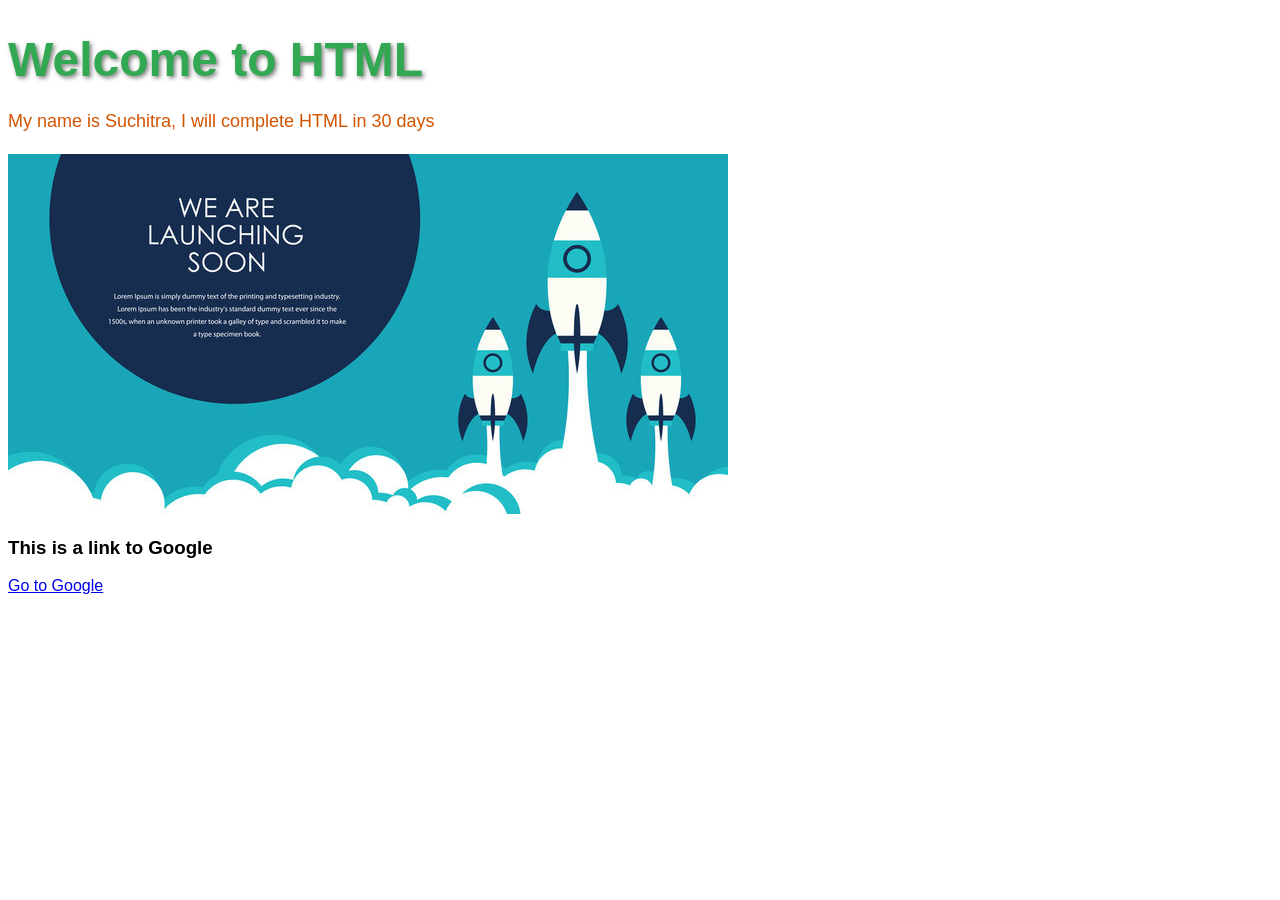
==== index.html @ adf5ee23 "updated index.html" ====
<!DOCTYPE html>
<html lang="en">
<head>  
    <link rel="stylesheet" href="style.css"/>
    <title>Basic HTML page</title>
</head>
<body>
    <h1>Welcome to HTML</h1>
    <p>My name is Suchitra, I will complete HTML in 30 days</p>

    <img src="image1.jpg"/>

    <h3>This is a link to Google</h3>
    <a href="https://www.google.com">Go to Google</a>
</body>
</html>
---- style.css ----
body{
    background-color: #blue;
    font-family: Arial, sans-serif;
}
h1{
    color: #32a852;
    font-size: 48PX;
    margin-bottom: 20px;
    text-shadow: 2px 2px 4px rgba(0, 0, 0, 0.5);
}
p{
    color: #d35400;
    font-size: 18px;
    line-height: 1.6;
}
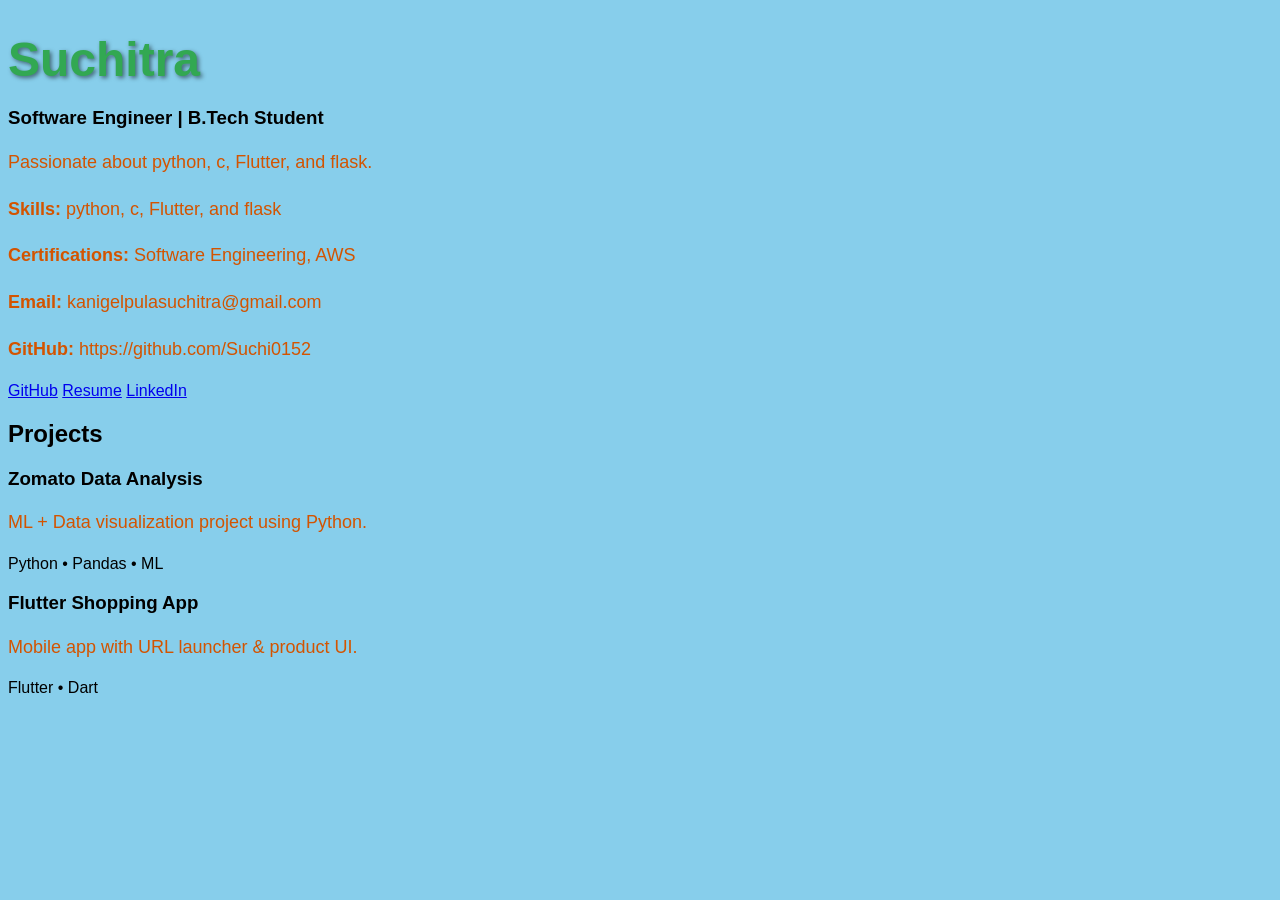
==== commit d89d4eb3: "Update index.html" ====
--- a/index.html
+++ b/index.html
@@ -1,16 +1,58 @@
 <!DOCTYPE html>
 <html lang="en">
-<head>  
-    <link rel="stylesheet" href="style.css"/>
-    <title>Basic HTML page</title>
+<head>
+  <meta charset="UTF-8">
+  <meta name="viewport" content="width=device-width, initial-scale=1.0">
+  <title>Portfolio</title>
+  <link rel="stylesheet" href="style.css">
 </head>
+
 <body>
-    <h1>Welcome to HTML</h1>
-    <p>My name is Suchitra, I will complete HTML in 30 days</p>
 
-    <img src="image1.jpg"/>
+  <div class="container">
 
-    <h3>This is a link to Google</h3>
-    <a href="https://www.google.com">Go to Google</a>
+    <div class="card">
+      <h1>Suchitra</h1>
+      <h3>Software Engineer | B.Tech Student</h3>
+
+      <p class="intro">
+        Passionate about python, c, Flutter, and flask.
+      </p>
+
+      <div class="info">
+        <p><b>Skills:</b> python, c, Flutter, and flask</p>
+        <p><b>Certifications:</b> Software Engineering, AWS</p>
+        <p><b>Email:</b> kanigelpulasuchitra@gmail.com</p>
+        <p><b>GitHub:</b> https://github.com/Suchi0152</p>
+      </div>
+
+      <div class="buttons">
+        <a href="https://github.com/" target="_blank">GitHub</a>
+        <a href="#" target="_blank">Resume</a>
+        <a href="#" target="_blank">LinkedIn</a>
+      </div>
+    </div>
+
+    <!-- PROJECT SECTION -->
+    <h2>Projects</h2>
+
+    <div class="projects">
+
+      <div class="project-card">
+        <h3>Zomato Data Analysis</h3>
+        <p>ML + Data visualization project using Python.</p>
+        <span>Python • Pandas • ML</span>
+      </div>
+
+      <div class="project-card">
+        <h3>Flutter Shopping App</h3>
+        <p>Mobile app with URL launcher & product UI.</p>
+        <span>Flutter • Dart</span>
+      </div>
+
+    </div>
+
+  </div>
+
 </body>
 </html>
--- a/style.css
+++ b/style.css
@@ -1,14 +1,16 @@
-body{
-    background-color: #blue;
+body {
+    background-color: #87ceeb;
     font-family: Arial, sans-serif;
 }
-h1{
+
+h1 {
     color: #32a852;
-    font-size: 48PX;
+    font-size: 48px;
     margin-bottom: 20px;
     text-shadow: 2px 2px 4px rgba(0, 0, 0, 0.5);
 }
-p{
+
+p {
     color: #d35400;
     font-size: 18px;
     line-height: 1.6;
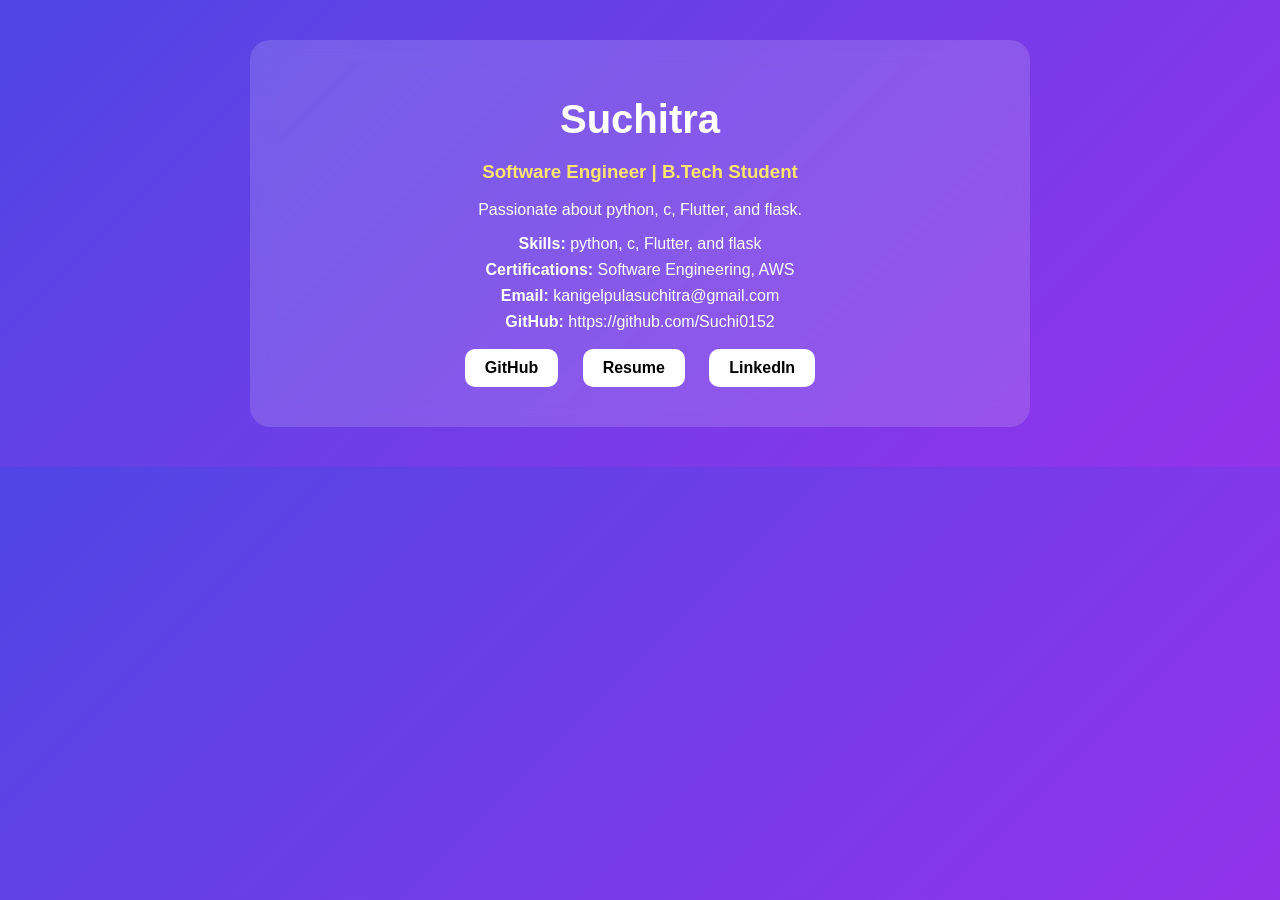
==== commit 08c280b8: "Update index.html" ====
--- a/index.html
+++ b/index.html
@@ -33,24 +33,7 @@
       </div>
     </div>
 
-    <!-- PROJECT SECTION -->
-    <h2>Projects</h2>
-
-    <div class="projects">
-
-      <div class="project-card">
-        <h3>Zomato Data Analysis</h3>
-        <p>ML + Data visualization project using Python.</p>
-        <span>Python • Pandas • ML</span>
-      </div>
-
-      <div class="project-card">
-        <h3>Flutter Shopping App</h3>
-        <p>Mobile app with URL launcher & product UI.</p>
-        <span>Flutter • Dart</span>
-      </div>
-
-    </div>
+   
 
   </div>
 
--- a/style.css
+++ b/style.css
@@ -1,17 +1,59 @@
 body {
-    background-color: #87ceeb;
-    font-family: Arial, sans-serif;
+  margin: 0;
+  font-family: Arial;
+  background: linear-gradient(135deg, #4f46e5, #9333ea);
+  color: white;
+}
+
+.container {
+  text-align: center;
+  padding: 40px;
+}
+
+.card {
+  background: rgba(255,255,255,0.15);
+  padding: 30px;
+  border-radius: 20px;
+  width: 60%;
+  margin: auto;
+  backdrop-filter: blur(10px);
 }
 
 h1 {
-    color: #32a852;
-    font-size: 48px;
-    margin-bottom: 20px;
-    text-shadow: 2px 2px 4px rgba(0, 0, 0, 0.5);
+  font-size: 40px;
+  margin-bottom: 5px;
 }
 
-p {
-    color: #d35400;
-    font-size: 18px;
-    line-height: 1.6;
+h3 {
+  color: #ffe66d;
 }
+
+.info p {
+  margin: 8px 0;
+}
+
+.buttons a {
+  display: inline-block;
+  margin: 10px;
+  padding: 10px 20px;
+  background: white;
+  color: black;
+  border-radius: 10px;
+  text-decoration: none;
+  font-weight: bold;
+}
+
+.projects {
+  display: flex;
+  justify-content: center;
+  gap: 20px;
+  margin-top: 30px;
+  flex-wrap: wrap;
+}
+
+.project-card {
+  background: rgba(255,255,255,0.2);
+  padding: 20px;
+  border-radius: 15px;
+  width: 250px;
+}
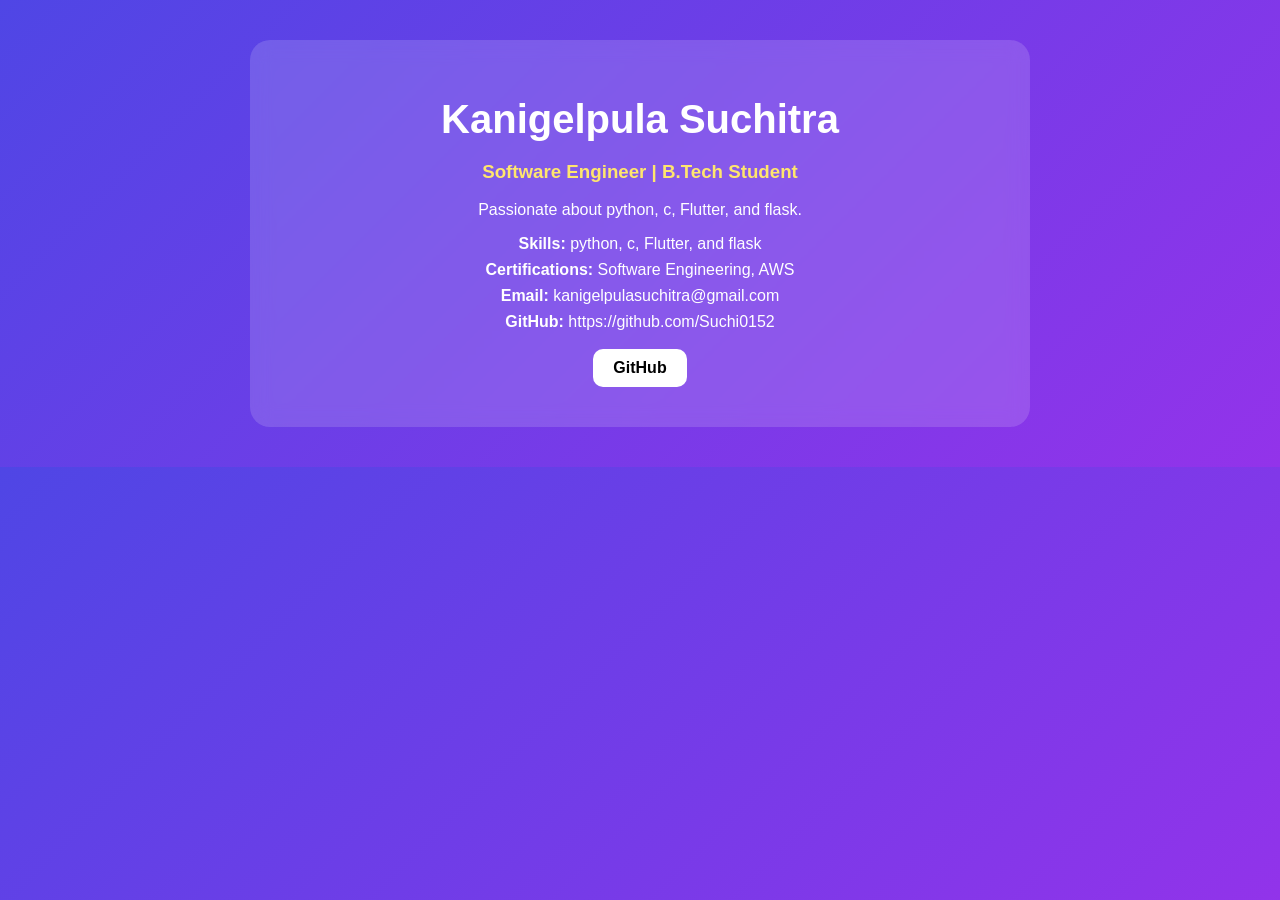
==== commit 640e14a7: "Update index.html" ====
--- a/index.html
+++ b/index.html
@@ -12,7 +12,7 @@
   <div class="container">
 
     <div class="card">
-      <h1>Suchitra</h1>
+      <h1> Kanigelpula Suchitra</h1>
       <h3>Software Engineer | B.Tech Student</h3>
 
       <p class="intro">
@@ -28,8 +28,6 @@
 
       <div class="buttons">
         <a href="https://github.com/" target="_blank">GitHub</a>
-        <a href="#" target="_blank">Resume</a>
-        <a href="#" target="_blank">LinkedIn</a>
       </div>
     </div>
 
--- a/style.css
+++ b/style.css
@@ -43,17 +43,4 @@
   font-weight: bold;
 }
 
-.projects {
-  display: flex;
-  justify-content: center;
-  gap: 20px;
-  margin-top: 30px;
-  flex-wrap: wrap;
-}
 
-.project-card {
-  background: rgba(255,255,255,0.2);
-  padding: 20px;
-  border-radius: 15px;
-  width: 250px;
-}
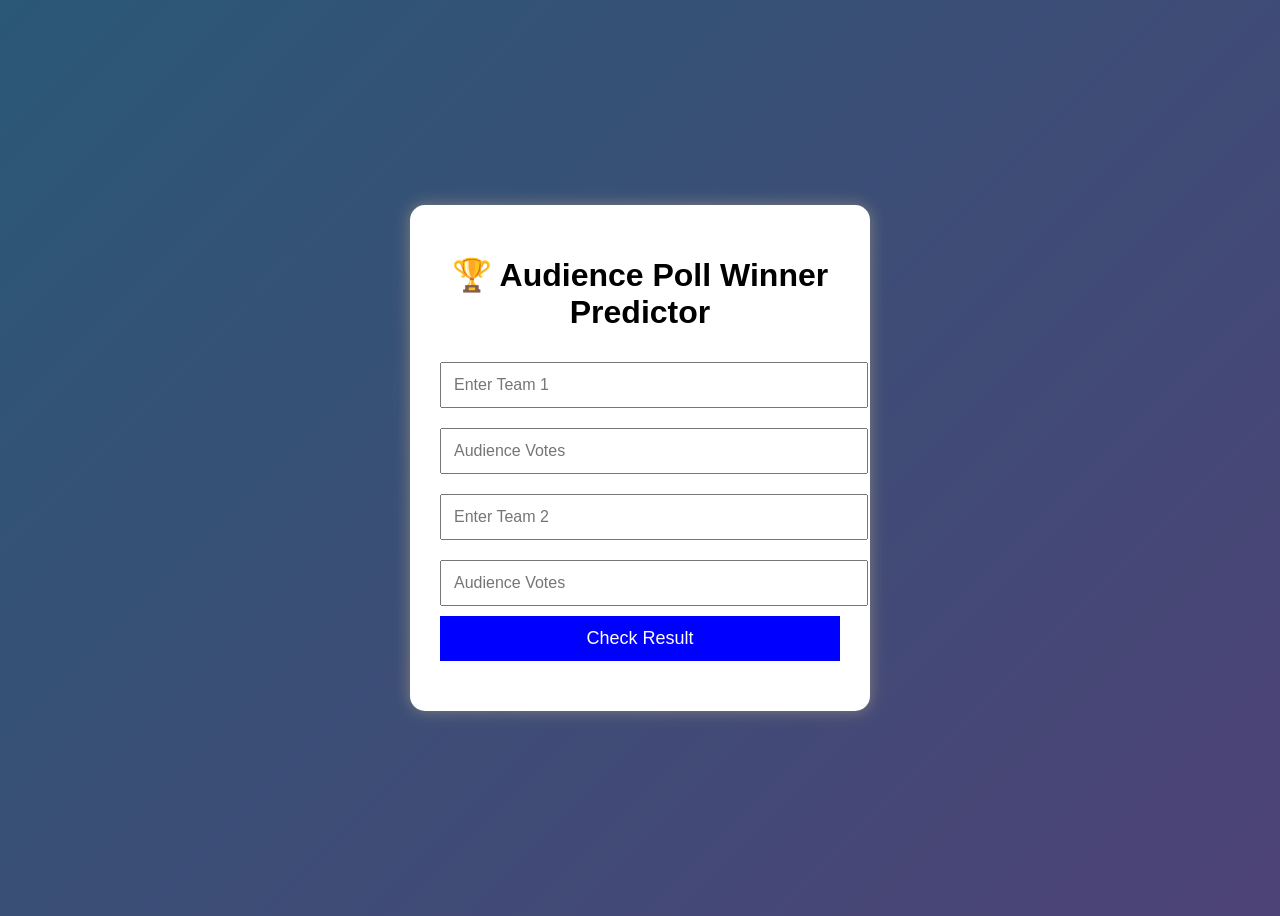
==== commit db3113b1: "Add files via upload" ====
--- a/index.html
+++ b/index.html
@@ -1,39 +1,124 @@
-<!DOCTYPE html>
-<html lang="en">
-<head>
-  <meta charset="UTF-8">
-  <meta name="viewport" content="width=device-width, initial-scale=1.0">
-  <title>Portfolio</title>
-  <link rel="stylesheet" href="style.css">
-</head>
-
-<body>
-
-  <div class="container">
-
-    <div class="card">
-      <h1> Kanigelpula Suchitra</h1>
-      <h3>Software Engineer | B.Tech Student</h3>
-
-      <p class="intro">
-        Passionate about python, c, Flutter, and flask.
-      </p>
-
-      <div class="info">
-        <p><b>Skills:</b> python, c, Flutter, and flask</p>
-        <p><b>Certifications:</b> Software Engineering, AWS</p>
-        <p><b>Email:</b> kanigelpulasuchitra@gmail.com</p>
-        <p><b>GitHub:</b> https://github.com/Suchi0152</p>
-      </div>
-
-      <div class="buttons">
-        <a href="https://github.com/" target="_blank">GitHub</a>
-      </div>
-    </div>
-
-   
-
-  </div>
-
-</body>
-</html>
+<!DOCTYPE html>
+<html lang="en">
+<head>
+<meta charset="UTF-8">
+<meta name="viewport" content="width=device-width, initial-scale=1.0">
+<title>Audience Poll Winner Predictor</title>
+
+<style>
+
+body{
+display:flex;
+justify-content:center;
+align-items:center;
+height:100vh;
+font-family:Arial,sans-serif;
+background:linear-gradient(135deg,#2b5876,#4e4376);
+}
+
+.container{
+background:white;
+padding:30px;
+width:400px;
+border-radius:15px;
+text-align:center;
+box-shadow:0 0 15px gray;
+}
+
+input{
+width:100%;
+padding:12px;
+margin:10px 0;
+font-size:16px;
+}
+
+button{
+width:100%;
+padding:12px;
+background:blue;
+color:white;
+border:none;
+font-size:18px;
+cursor:pointer;
+}
+
+#result{
+margin-top:20px;
+font-size:20px;
+font-weight:bold;
+line-height:35px;
+}
+
+</style>
+
+</head>
+
+<body>
+
+<div class="container">
+
+<h1>🏆 Audience Poll Winner Predictor</h1>
+
+<input type="text" id="team1" placeholder="Enter Team 1">
+
+<input type="number" id="vote1" placeholder="Audience Votes">
+
+<input type="text" id="team2" placeholder="Enter Team 2">
+
+<input type="number" id="vote2" placeholder="Audience Votes">
+
+<button onclick="checkResult()">Check Result</button>
+
+<div id="result"></div>
+
+</div>
+
+<script>
+
+function checkResult(){
+
+let team1=document.getElementById("team1").value;
+let vote1=Number(document.getElementById("vote1").value);
+
+let team2=document.getElementById("team2").value;
+let vote2=Number(document.getElementById("vote2").value);
+
+let result=document.getElementById("result");
+
+if(team1==="" || team2==="" || !vote1 || !vote2){
+result.innerHTML="Please fill all fields";
+return;
+}
+
+if(vote1>vote2){
+
+result.innerHTML=
+"🏆 Winner: "+team1+"<br>"+
+"❌ Loser: "+team2+"<br>"+
+"Audience Support: "+vote1+"%";
+
+}
+
+else if(vote2>vote1){
+
+result.innerHTML=
+"🏆 Winner: "+team2+"<br>"+
+"❌ Loser: "+team1+"<br>"+
+"Audience Support: "+vote2+"%";
+
+}
+
+else{
+
+result.innerHTML=
+"🤝 Match Tie<br>"+
+"Both received "+vote1+"%";
+
+}
+
+}
+
+</script>
+
+</body>
+</html>
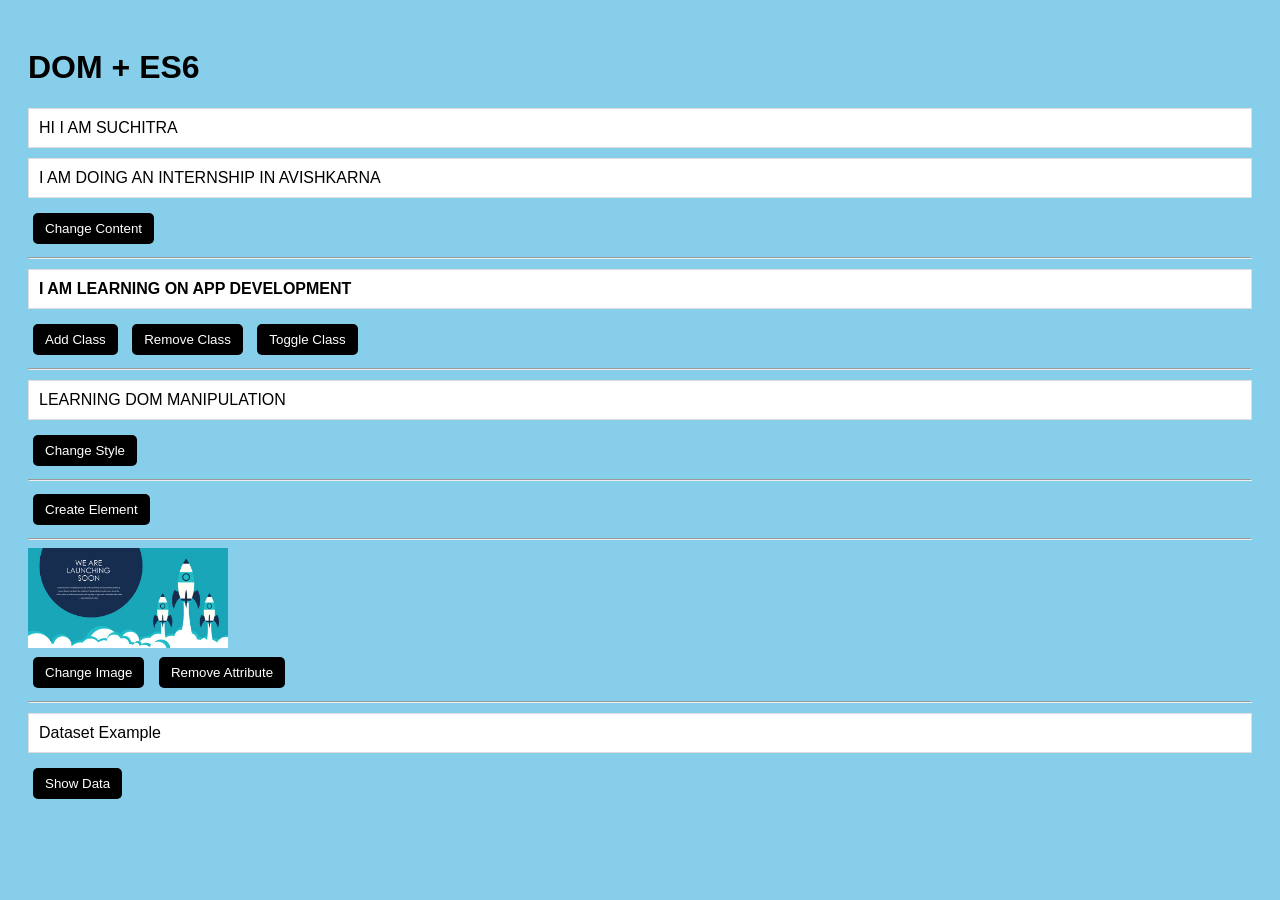
==== commit a8aade04: "Add files via upload" ====
--- a/index.html
+++ b/index.html
@@ -1,124 +1,50 @@
 <!DOCTYPE html>
 <html lang="en">
 <head>
-<meta charset="UTF-8">
-<meta name="viewport" content="width=device-width, initial-scale=1.0">
-<title>Audience Poll Winner Predictor</title>
-
-<style>
-
-body{
-display:flex;
-justify-content:center;
-align-items:center;
-height:100vh;
-font-family:Arial,sans-serif;
-background:linear-gradient(135deg,#2b5876,#4e4376);
-}
-
-.container{
-background:white;
-padding:30px;
-width:400px;
-border-radius:15px;
-text-align:center;
-box-shadow:0 0 15px gray;
-}
-
-input{
-width:100%;
-padding:12px;
-margin:10px 0;
-font-size:16px;
-}
-
-button{
-width:100%;
-padding:12px;
-background:blue;
-color:white;
-border:none;
-font-size:18px;
-cursor:pointer;
-}
-
-#result{
-margin-top:20px;
-font-size:20px;
-font-weight:bold;
-line-height:35px;
-}
-
-</style>
-
+    <meta charset="UTF-8">
+    <title>DOM + ES6</title>
+    <link rel="stylesheet" href="style.css">
 </head>
 
 <body>
 
-<div class="container">
+<h1>DOM + ES6</h1>
 
-<h1>🏆 Audience Poll Winner Predictor</h1>
+<div id="example1">HI I AM SUCHITRA</div>
+<div id="example2">I AM DOING AN INTERNSHIP IN AVISHKARNA</div>
+<button onclick="changeContent()">Change Content</button>
 
-<input type="text" id="team1" placeholder="Enter Team 1">
+<hr>
 
-<input type="number" id="vote1" placeholder="Audience Votes">
+<div id="example" class="bold">I AM LEARNING ON APP DEVELOPMENT</div>
 
-<input type="text" id="team2" placeholder="Enter Team 2">
+<button onclick="addClass()">Add Class</button>
+<button onclick="removeClass()">Remove Class</button>
+<button onclick="toggleClass()">Toggle Class</button>
 
-<input type="number" id="vote2" placeholder="Audience Votes">
+<hr>
 
-<button onclick="checkResult()">Check Result</button>
+<div id="demo">LEARNING DOM MANIPULATION</div>
+<button onclick="changeStyle()">Change Style</button>
 
-<div id="result"></div>
+<hr>
 
-</div>
+<button onclick="createElementDemo()">Create Element</button>
 
-<script>
+<hr>
 
-function checkResult(){
+<img id="image" src="image1.jpg" alt="Image Example" width="200">
+<br>
+<button onclick="changeImage()">Change Image</button>
+<button onclick="removeImageAttr()">Remove Attribute</button>
 
-let team1=document.getElementById("team1").value;
-let vote1=Number(document.getElementById("vote1").value);
+<hr>
 
-let team2=document.getElementById("team2").value;
-let vote2=Number(document.getElementById("vote2").value);
+<div id="demoData" data-user-id="HI MY NAME IS SUCHITRA,I AM CURRENTLY STUDYING 4TH YEAR,I AM DOING AN INTERNSHIP IN AVISHKARNA">Dataset Example</div>
+<button onclick="showData()">Show Data</button>
 
-let result=document.getElementById("result");
+<p id="output"></p>
 
-if(team1==="" || team2==="" || !vote1 || !vote2){
-result.innerHTML="Please fill all fields";
-return;
-}
-
-if(vote1>vote2){
-
-result.innerHTML=
-"🏆 Winner: "+team1+"<br>"+
-"❌ Loser: "+team2+"<br>"+
-"Audience Support: "+vote1+"%";
-
-}
-
-else if(vote2>vote1){
-
-result.innerHTML=
-"🏆 Winner: "+team2+"<br>"+
-"❌ Loser: "+team1+"<br>"+
-"Audience Support: "+vote2+"%";
-
-}
-
-else{
-
-result.innerHTML=
-"🤝 Match Tie<br>"+
-"Both received "+vote1+"%";
-
-}
-
-}
-
-</script>
-
+<script src="script.js"></script>
 </body>
 </html>
--- a/style.css
+++ b/style.css
@@ -0,0 +1,42 @@
+body {
+    font-family: Arial;
+    padding: 20px;
+    background: skyblue;   /* 🌟 whole page background */
+}
+
+h1 {
+    color: #000;
+}
+
+
+div {
+    margin: 10px 0;
+    padding: 10px;
+    background: white;
+    border: 1px solid #ddd;
+}
+
+/* classes */
+.bold {
+    font-weight: bold;
+}
+
+.highlight {
+    color: red;
+    font-weight: bold;
+}
+
+
+button {
+    margin: 5px;
+    padding: 8px 12px;
+    cursor: pointer;
+    background: black;
+    color: white;
+    border: none;
+    border-radius: 5px;
+}
+
+button:hover {
+    opacity: 0.8;
+}
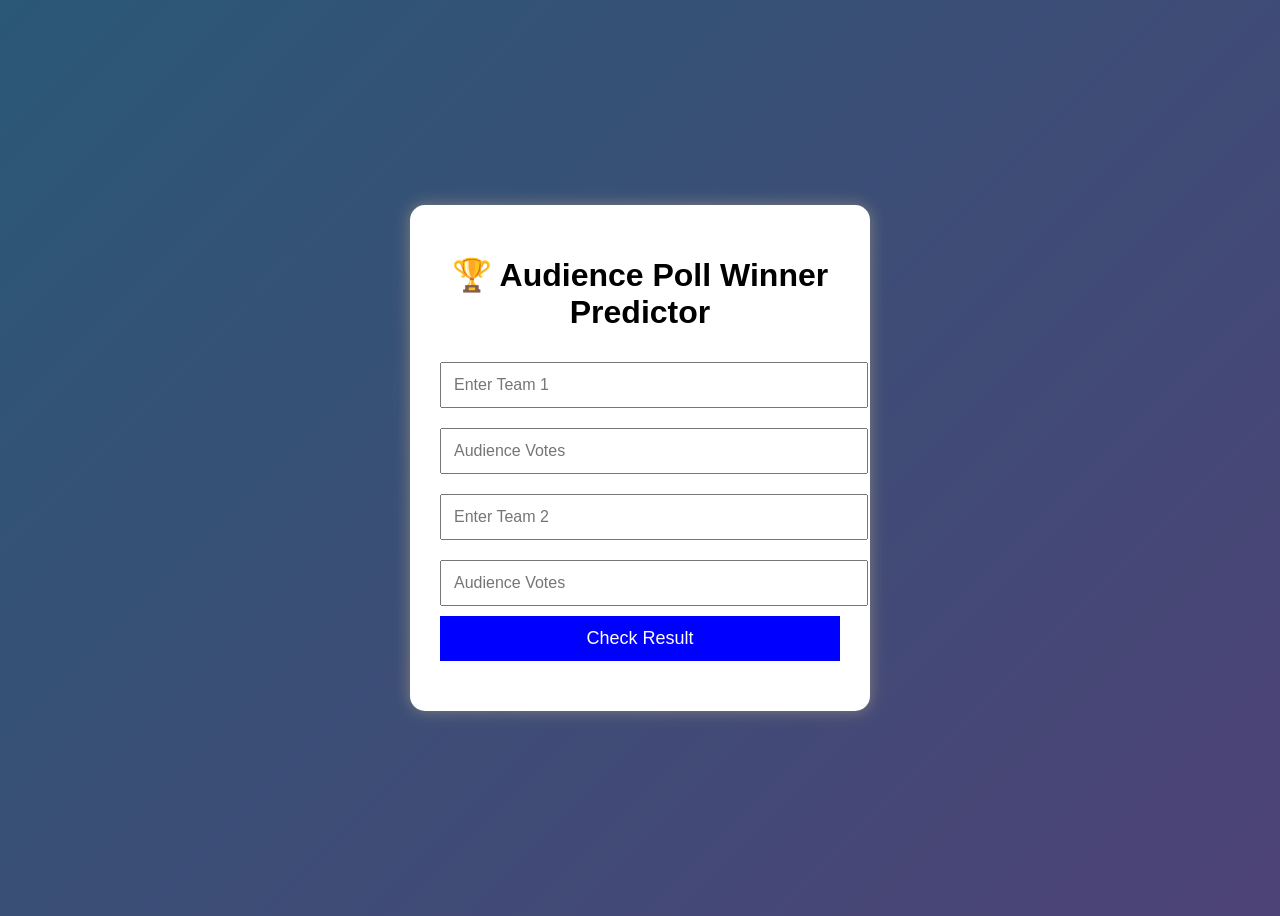
==== commit a4ce2b80: "Add files via upload" ====
--- a/index.html
+++ b/index.html
@@ -1,50 +1,124 @@
 <!DOCTYPE html>
 <html lang="en">
 <head>
-    <meta charset="UTF-8">
-    <title>DOM + ES6</title>
-    <link rel="stylesheet" href="style.css">
+<meta charset="UTF-8">
+<meta name="viewport" content="width=device-width, initial-scale=1.0">
+<title>Audience Poll Winner Predictor</title>
+
+<style>
+
+body{
+display:flex;
+justify-content:center;
+align-items:center;
+height:100vh;
+font-family:Arial,sans-serif;
+background:linear-gradient(135deg,#2b5876,#4e4376);
+}
+
+.container{
+background:white;
+padding:30px;
+width:400px;
+border-radius:15px;
+text-align:center;
+box-shadow:0 0 15px gray;
+}
+
+input{
+width:100%;
+padding:12px;
+margin:10px 0;
+font-size:16px;
+}
+
+button{
+width:100%;
+padding:12px;
+background:blue;
+color:white;
+border:none;
+font-size:18px;
+cursor:pointer;
+}
+
+#result{
+margin-top:20px;
+font-size:20px;
+font-weight:bold;
+line-height:35px;
+}
+
+</style>
+
 </head>
 
 <body>
 
-<h1>DOM + ES6</h1>
+<div class="container">
 
-<div id="example1">HI I AM SUCHITRA</div>
-<div id="example2">I AM DOING AN INTERNSHIP IN AVISHKARNA</div>
-<button onclick="changeContent()">Change Content</button>
+<h1>🏆 Audience Poll Winner Predictor</h1>
 
-<hr>
+<input type="text" id="team1" placeholder="Enter Team 1">
 
-<div id="example" class="bold">I AM LEARNING ON APP DEVELOPMENT</div>
+<input type="number" id="vote1" placeholder="Audience Votes">
 
-<button onclick="addClass()">Add Class</button>
-<button onclick="removeClass()">Remove Class</button>
-<button onclick="toggleClass()">Toggle Class</button>
+<input type="text" id="team2" placeholder="Enter Team 2">
 
-<hr>
+<input type="number" id="vote2" placeholder="Audience Votes">
 
-<div id="demo">LEARNING DOM MANIPULATION</div>
-<button onclick="changeStyle()">Change Style</button>
+<button onclick="checkResult()">Check Result</button>
 
-<hr>
+<div id="result"></div>
 
-<button onclick="createElementDemo()">Create Element</button>
+</div>
 
-<hr>
+<script>
 
-<img id="image" src="image1.jpg" alt="Image Example" width="200">
-<br>
-<button onclick="changeImage()">Change Image</button>
-<button onclick="removeImageAttr()">Remove Attribute</button>
+function checkResult(){
 
-<hr>
+let team1=document.getElementById("team1").value;
+let vote1=Number(document.getElementById("vote1").value);
 
-<div id="demoData" data-user-id="HI MY NAME IS SUCHITRA,I AM CURRENTLY STUDYING 4TH YEAR,I AM DOING AN INTERNSHIP IN AVISHKARNA">Dataset Example</div>
-<button onclick="showData()">Show Data</button>
+let team2=document.getElementById("team2").value;
+let vote2=Number(document.getElementById("vote2").value);
 
-<p id="output"></p>
+let result=document.getElementById("result");
 
-<script src="script.js"></script>
+if(team1==="" || team2==="" || !vote1 || !vote2){
+result.innerHTML="Please fill all fields";
+return;
+}
+
+if(vote1>vote2){
+
+result.innerHTML=
+"🏆 Winner: "+team1+"<br>"+
+"❌ Loser: "+team2+"<br>"+
+"Audience Support: "+vote1+"%";
+
+}
+
+else if(vote2>vote1){
+
+result.innerHTML=
+"🏆 Winner: "+team2+"<br>"+
+"❌ Loser: "+team1+"<br>"+
+"Audience Support: "+vote2+"%";
+
+}
+
+else{
+
+result.innerHTML=
+"🤝 Match Tie<br>"+
+"Both received "+vote1+"%";
+
+}
+
+}
+
+</script>
+
 </body>
 </html>
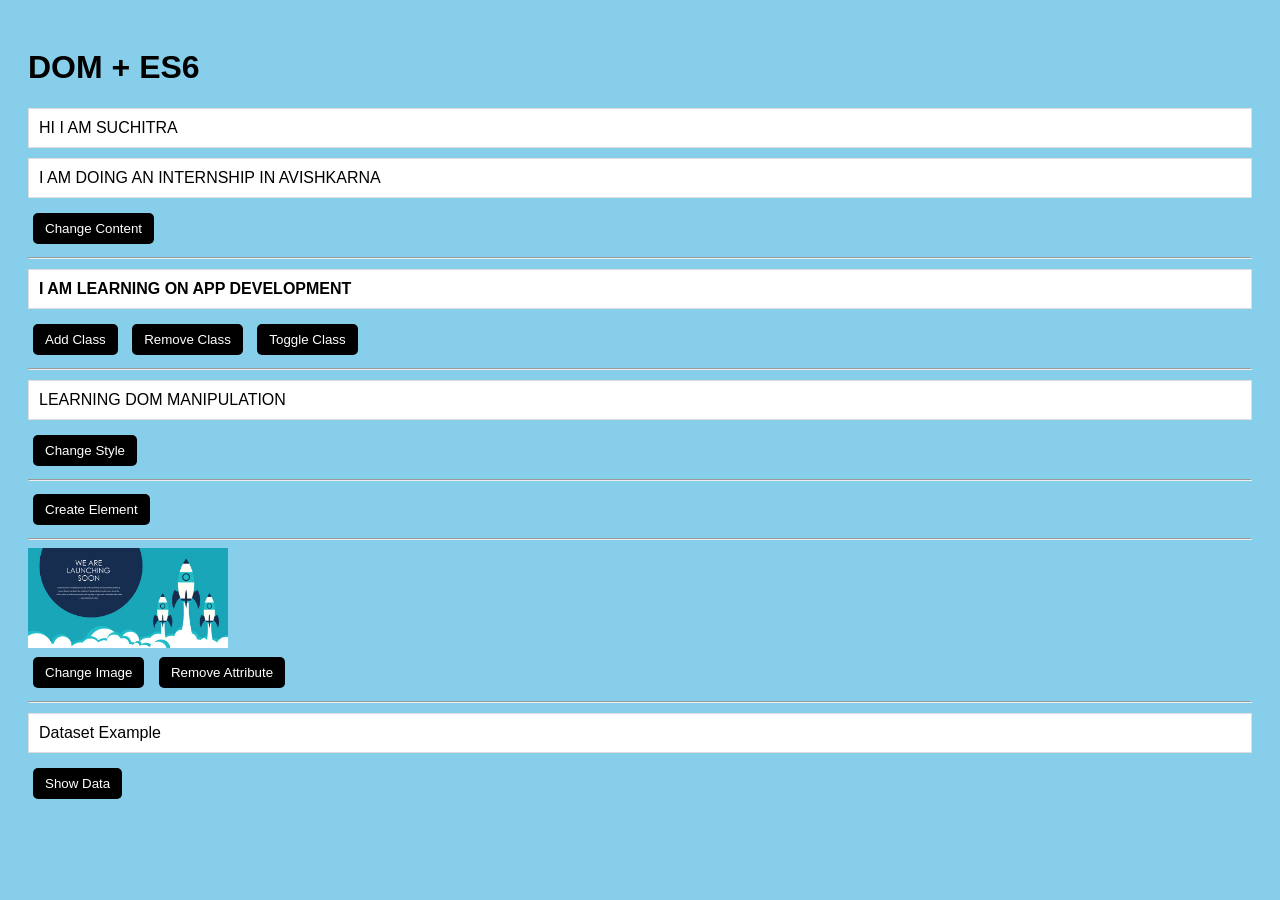
==== commit 377374bc: "Add files via upload" ====
--- a/index.html
+++ b/index.html
@@ -1,124 +1,50 @@
 <!DOCTYPE html>
 <html lang="en">
 <head>
-<meta charset="UTF-8">
-<meta name="viewport" content="width=device-width, initial-scale=1.0">
-<title>Audience Poll Winner Predictor</title>
-
-<style>
-
-body{
-display:flex;
-justify-content:center;
-align-items:center;
-height:100vh;
-font-family:Arial,sans-serif;
-background:linear-gradient(135deg,#2b5876,#4e4376);
-}
-
-.container{
-background:white;
-padding:30px;
-width:400px;
-border-radius:15px;
-text-align:center;
-box-shadow:0 0 15px gray;
-}
-
-input{
-width:100%;
-padding:12px;
-margin:10px 0;
-font-size:16px;
-}
-
-button{
-width:100%;
-padding:12px;
-background:blue;
-color:white;
-border:none;
-font-size:18px;
-cursor:pointer;
-}
-
-#result{
-margin-top:20px;
-font-size:20px;
-font-weight:bold;
-line-height:35px;
-}
-
-</style>
-
+    <meta charset="UTF-8">
+    <title>DOM + ES6</title>
+    <link rel="stylesheet" href="style.css">
 </head>
 
 <body>
 
-<div class="container">
+<h1>DOM + ES6</h1>
 
-<h1>🏆 Audience Poll Winner Predictor</h1>
+<div id="example1">HI I AM SUCHITRA</div>
+<div id="example2">I AM DOING AN INTERNSHIP IN AVISHKARNA</div>
+<button onclick="changeContent()">Change Content</button>
 
-<input type="text" id="team1" placeholder="Enter Team 1">
+<hr>
 
-<input type="number" id="vote1" placeholder="Audience Votes">
+<div id="example" class="bold">I AM LEARNING ON APP DEVELOPMENT</div>
 
-<input type="text" id="team2" placeholder="Enter Team 2">
+<button onclick="addClass()">Add Class</button>
+<button onclick="removeClass()">Remove Class</button>
+<button onclick="toggleClass()">Toggle Class</button>
 
-<input type="number" id="vote2" placeholder="Audience Votes">
+<hr>
 
-<button onclick="checkResult()">Check Result</button>
+<div id="demo">LEARNING DOM MANIPULATION</div>
+<button onclick="changeStyle()">Change Style</button>
 
-<div id="result"></div>
+<hr>
 
-</div>
+<button onclick="createElementDemo()">Create Element</button>
 
-<script>
+<hr>
 
-function checkResult(){
+<img id="image" src="image1.jpg" alt="Image Example" width="200">
+<br>
+<button onclick="changeImage()">Change Image</button>
+<button onclick="removeImageAttr()">Remove Attribute</button>
 
-let team1=document.getElementById("team1").value;
-let vote1=Number(document.getElementById("vote1").value);
+<hr>
 
-let team2=document.getElementById("team2").value;
-let vote2=Number(document.getElementById("vote2").value);
+<div id="demoData" data-user-id="HI MY NAME IS SUCHITRA,I AM CURRENTLY STUDYING 4TH YEAR,I AM DOING AN INTERNSHIP IN AVISHKARNA">Dataset Example</div>
+<button onclick="showData()">Show Data</button>
 
-let result=document.getElementById("result");
+<p id="output"></p>
 
-if(team1==="" || team2==="" || !vote1 || !vote2){
-result.innerHTML="Please fill all fields";
-return;
-}
-
-if(vote1>vote2){
-
-result.innerHTML=
-"🏆 Winner: "+team1+"<br>"+
-"❌ Loser: "+team2+"<br>"+
-"Audience Support: "+vote1+"%";
-
-}
-
-else if(vote2>vote1){
-
-result.innerHTML=
-"🏆 Winner: "+team2+"<br>"+
-"❌ Loser: "+team1+"<br>"+
-"Audience Support: "+vote2+"%";
-
-}
-
-else{
-
-result.innerHTML=
-"🤝 Match Tie<br>"+
-"Both received "+vote1+"%";
-
-}
-
-}
-
-</script>
-
+<script src="script.js"></script>
 </body>
 </html>
--- a/style.css
+++ b/style.css
@@ -0,0 +1,42 @@
+body {
+    font-family: Arial;
+    padding: 20px;
+    background: skyblue;   /* 🌟 whole page background */
+}
+
+h1 {
+    color: #000;
+}
+
+
+div {
+    margin: 10px 0;
+    padding: 10px;
+    background: white;
+    border: 1px solid #ddd;
+}
+
+/* classes */
+.bold {
+    font-weight: bold;
+}
+
+.highlight {
+    color: red;
+    font-weight: bold;
+}
+
+
+button {
+    margin: 5px;
+    padding: 8px 12px;
+    cursor: pointer;
+    background: black;
+    color: white;
+    border: none;
+    border-radius: 5px;
+}
+
+button:hover {
+    opacity: 0.8;
+}
